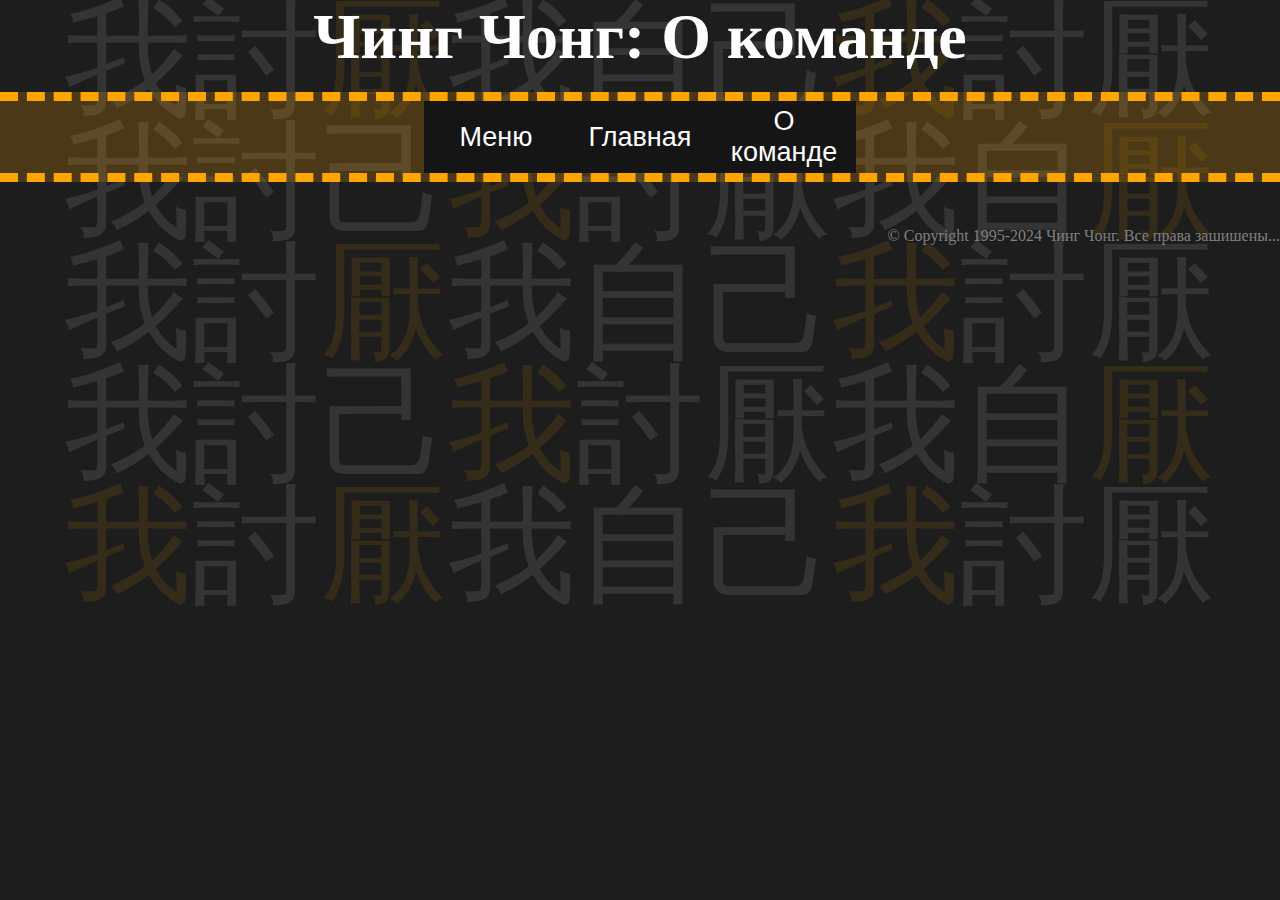
==== contacts.html @ c4dfdb1c "Начала работы над остальными страницами" ====
<!DOCTYPE html>
<html>
  <head>
    <title>Чинг Чонг</title>
    <link rel="stylesheet" href="css/contacts.css">

    <meta name="author" content="Bondarchuk D., Cherchenko A.">
  </head>

  <body> 
    <header id="header">
      <p id="bg">我討<span class="orange">厭</span>我自己<span class="orange">我</span>討厭
        我討己<span class="orange">我</span>討厭我自<span class="orange">厭</span>
        我討<span class="orange">厭</span>我自己<span class="orange">我</span>討厭
        我討己<span class="orange">我</span>討厭我自<span class="orange">厭</span>
        <span class="orange">我</span>討<span class="orange">厭</span>我自己<span class="orange">我</span>討厭
      </p>
      <h1 id="title">Чинг Чонг: О команде</h1>
      <!-- Панель навигации -->
      <div id="navmenu">
        <a href="menu.html"><button class="navbutton">Меню</button></a>
        <a href="index.html"><button class="navbutton">Главная</button></a>
        <a href="contacts.html"><button class="navbutton">О команде</button></a>
      </div>
    </header>
    <main>
      
    </main>


    <footer>
      © Copyright 1995-2024 Чинг Чонг.  Все права зашишены...
    </footer>

</body>
</html>
---- css/contacts.css ----
/* Теги */

body {
    background-color: #1d1d1d;
    margin: 0px;
}

hr {
    border-width: 2px;
    margin-top: 25px;
    margin-bottom: 25px;
    border-style: dashed;
    color: white;
}

footer {
    margin-top: 5vh;
    color: gray;
    float:right
}


/* Айди */

#bg {
    position: absolute;
    max-width:fit-content;
    text-align: center;
    margin: 0;
    font-size: 10vw;
    color: white;
    opacity: 10%;
    z-index: -1;
    line-height: 95%;
}
#title {
    text-align: center;
    color: white;
    margin:0;
    margin-bottom: 2vh;
    font-size: 5vi;
    min-width: 72px;
}

#navmenu {
    width: 100%;
    display: flex;

    justify-content: center;
    align-items: center;
    background-color: rgba(255, 166, 0, 0.2);
    border-bottom:1vh orange dashed;
    border-top:1vh orange dashed;
}

#menubutton {
    margin-left: -30px;
    display: flex;
    justify-content: center;
    align-items: center;
    padding-bottom: 5vh;
}


/* Классы */
.navbutton {
    height: 72px;
    width: 144px;
    font-size: 3vh;
    background-color: #151515;
    color: white;
    border: 0px;
}

.orange {
    color:orange;
}

.navbutton:hover {
    background-color: #282828; 
    animation: ButtonHover 0.4s 1 forwards;
}
/* Анимация кнопки при наведении мышкой */
@keyframes ButtonHover {
    to {
        color: orange;
    }
}
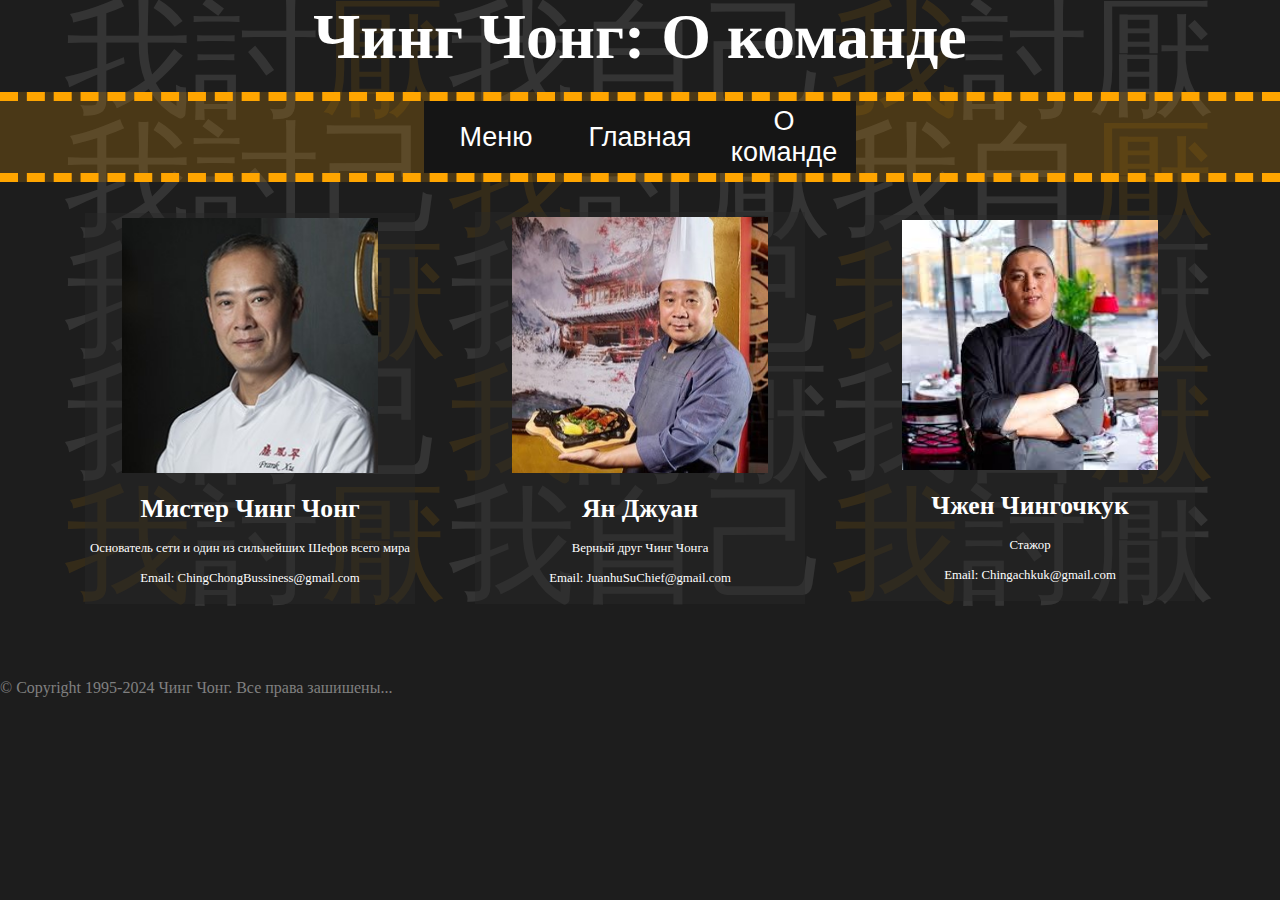
==== commit a0a32ba9: "Вторая страничка готова" ====
--- a/contacts.html
+++ b/contacts.html
@@ -17,14 +17,36 @@
       </p>
       <h1 id="title">Чинг Чонг: О команде</h1>
       <!-- Панель навигации -->
-      <div id="navmenu">
+      <nav id="navmenu">
         <a href="menu.html"><button class="navbutton">Меню</button></a>
         <a href="index.html"><button class="navbutton">Главная</button></a>
         <a href="contacts.html"><button class="navbutton">О команде</button></a>
-      </div>
+      </nav>
     </header>
     <main>
-      
+      <article id="cards">        
+        <div class="teamcard">
+          <img class="teamimg" src="img/team/MrJinJong.jpg">
+          <h1>Мистер Чинг Чонг</h1>
+          <p>Основатель сети и один из сильнейших Шефов всего мира <br><br>
+            Email: ChingChongBussiness@gmail.com
+          </p>
+        </div>
+        <div class="teamcard">
+          <img class="teamimg" src="img/team/Yan Juanhu.jpg">
+          <h1>Ян Джуан</h1>
+          <p>Верный друг Чинг Чонга <br><br>
+            Email: JuanhuSuChief@gmail.com
+          </p>
+        </div>
+        <div class="teamcard">
+          <img class="teamimg" src="img/team/Zhang Chingachkuk.jpg">
+          <h1>Чжен Чингочкук</h1>
+          <p>Стажор <br><br>
+            Email: Chingachkuk@gmail.com
+          </p>
+        </div>
+      </article>
     </main>
 
 
--- a/css/contacts.css
+++ b/css/contacts.css
@@ -2,6 +2,7 @@
 
 body {
     background-color: #1d1d1d;
+    color:white;
     margin: 0px;
 }
 
@@ -16,7 +17,7 @@
 footer {
     margin-top: 5vh;
     color: gray;
-    float:right
+    float:none;
 }
 
 
@@ -61,8 +62,41 @@
     padding-bottom: 5vh;
 }
 
+#cards {
+    display:flex;
+    justify-content: center;
+    align-items: center;
+}
+
+
 
 /* Классы */
+.teamcard {
+    width: 25vw;
+    background-color:#28282871;
+    text-align: center;
+    padding: 5px;
+    margin:30px;
+    float:left;
+    font-size: 1vw;
+}
+
+.teamcard:hover {
+    animation: CardHover 0.4s 1 forwards;
+}
+
+@keyframes CardHover {
+    to {
+        color: orange;
+        background-color:#282828;
+    }
+}
+
+.teamimg {
+    width: 20vw;
+}
+
+
 .navbutton {
     height: 72px;
     width: 144px;
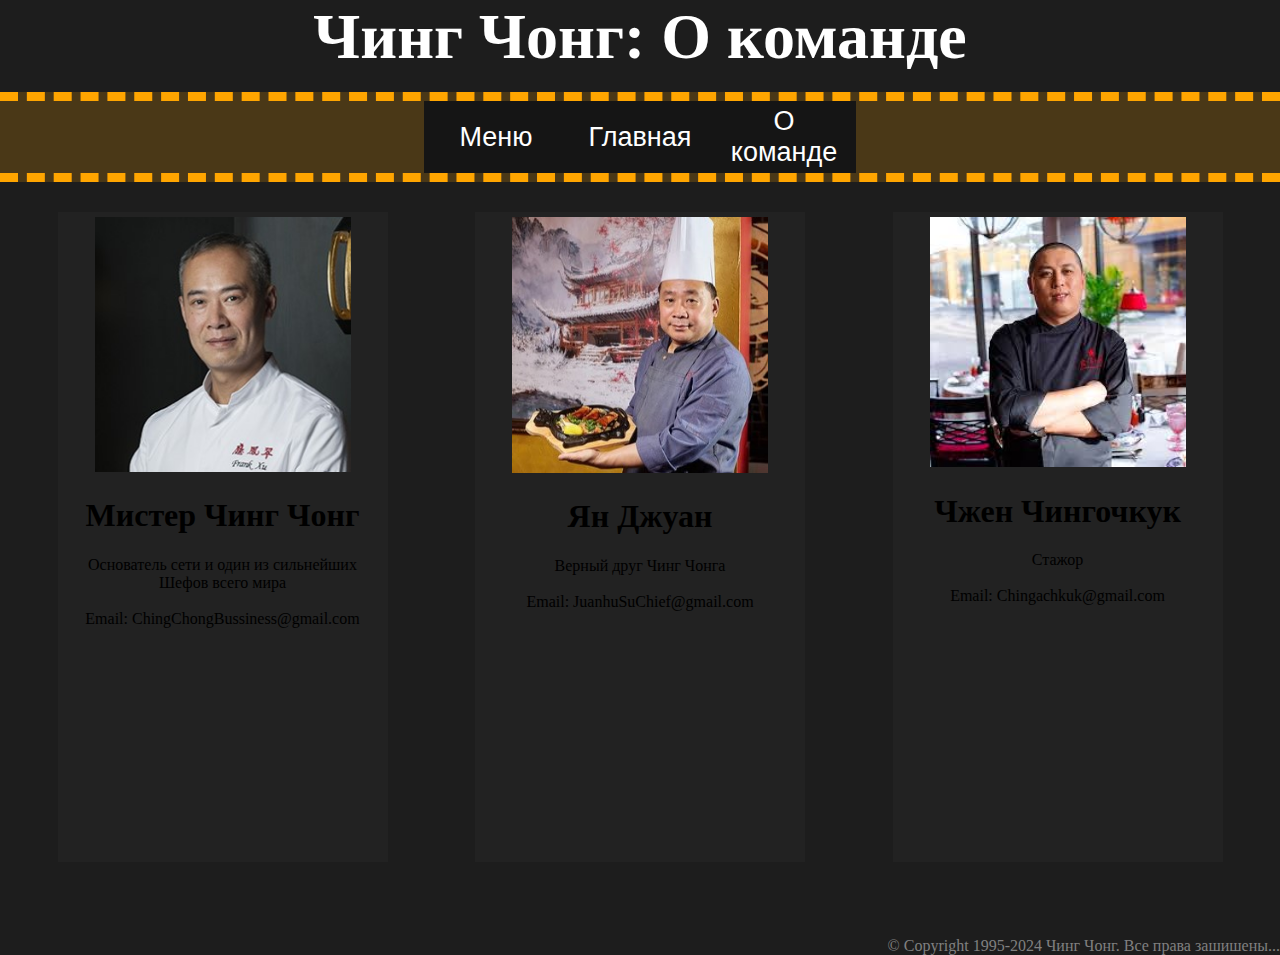
==== commit 30b5f333: "Полировка + Адаптивность (Finale)" ====
--- a/contacts.html
+++ b/contacts.html
@@ -9,12 +9,6 @@
 
   <body> 
     <header id="header">
-      <p id="bg">我討<span class="orange">厭</span>我自己<span class="orange">我</span>討厭
-        我討己<span class="orange">我</span>討厭我自<span class="orange">厭</span>
-        我討<span class="orange">厭</span>我自己<span class="orange">我</span>討厭
-        我討己<span class="orange">我</span>討厭我自<span class="orange">厭</span>
-        <span class="orange">我</span>討<span class="orange">厭</span>我自己<span class="orange">我</span>討厭
-      </p>
       <h1 id="title">Чинг Чонг: О команде</h1>
       <!-- Панель навигации -->
       <nav id="navmenu">
--- a/css/contacts.css
+++ b/css/contacts.css
@@ -1,122 +1,41 @@
-/* Теги */
-
-body {
-    background-color: #1d1d1d;
-    color:white;
-    margin: 0px;
-}
-
-hr {
-    border-width: 2px;
-    margin-top: 25px;
-    margin-bottom: 25px;
-    border-style: dashed;
-    color: white;
-}
-
-footer {
-    margin-top: 5vh;
-    color: gray;
-    float:none;
-}
-
-
+@import "main.css";
 /* Айди */
-
-#bg {
-    position: absolute;
-    max-width:fit-content;
-    text-align: center;
-    margin: 0;
-    font-size: 10vw;
-    color: white;
-    opacity: 10%;
-    z-index: -1;
-    line-height: 95%;
-}
-#title {
-    text-align: center;
-    color: white;
-    margin:0;
-    margin-bottom: 2vh;
-    font-size: 5vi;
-    min-width: 72px;
-}
-
-#navmenu {
-    width: 100%;
-    display: flex;
-
-    justify-content: center;
-    align-items: center;
-    background-color: rgba(255, 166, 0, 0.2);
-    border-bottom:1vh orange dashed;
-    border-top:1vh orange dashed;
-}
-
-#menubutton {
-    margin-left: -30px;
-    display: flex;
-    justify-content: center;
-    align-items: center;
-    padding-bottom: 5vh;
-}
-
 #cards {
     display:flex;
-    justify-content: center;
+    justify-content: space-evenly;
     align-items: center;
 }
-
-
 
 /* Классы */
 .teamcard {
     width: 25vw;
+    height: 50vw;
     background-color:#28282871;
     text-align: center;
     padding: 5px;
     margin:30px;
-    float:left;
-    font-size: 1vw;
-}
-
-.teamcard:hover {
-    animation: CardHover 0.4s 1 forwards;
-}
-
-@keyframes CardHover {
-    to {
-        color: orange;
-        background-color:#282828;
-    }
 }
 
 .teamimg {
     width: 20vw;
 }
 
-
-.navbutton {
-    height: 72px;
-    width: 144px;
-    font-size: 3vh;
-    background-color: #151515;
-    color: white;
-    border: 0px;
+.teamcard:hover {
+    animation: ButtonHover 0.4s 1 forwards;
 }
 
-.orange {
-    color:orange;
-}
+@media (orientation: portrait) {
+    #cards {
+        flex-direction: column;
+    }
+    .teamcard {
+        width: 40vh;
+        max-width: 95vw;
+        height: 80vh;
+    }
+    .teamimg {
+        width: 40vh;
+        max-width: 95vw;
+    }
 
-.navbutton:hover {
-    background-color: #282828; 
-    animation: ButtonHover 0.4s 1 forwards;
-}
-/* Анимация кнопки при наведении мышкой */
-@keyframes ButtonHover {
-    to {
-        color: orange;
-    }
-}
+}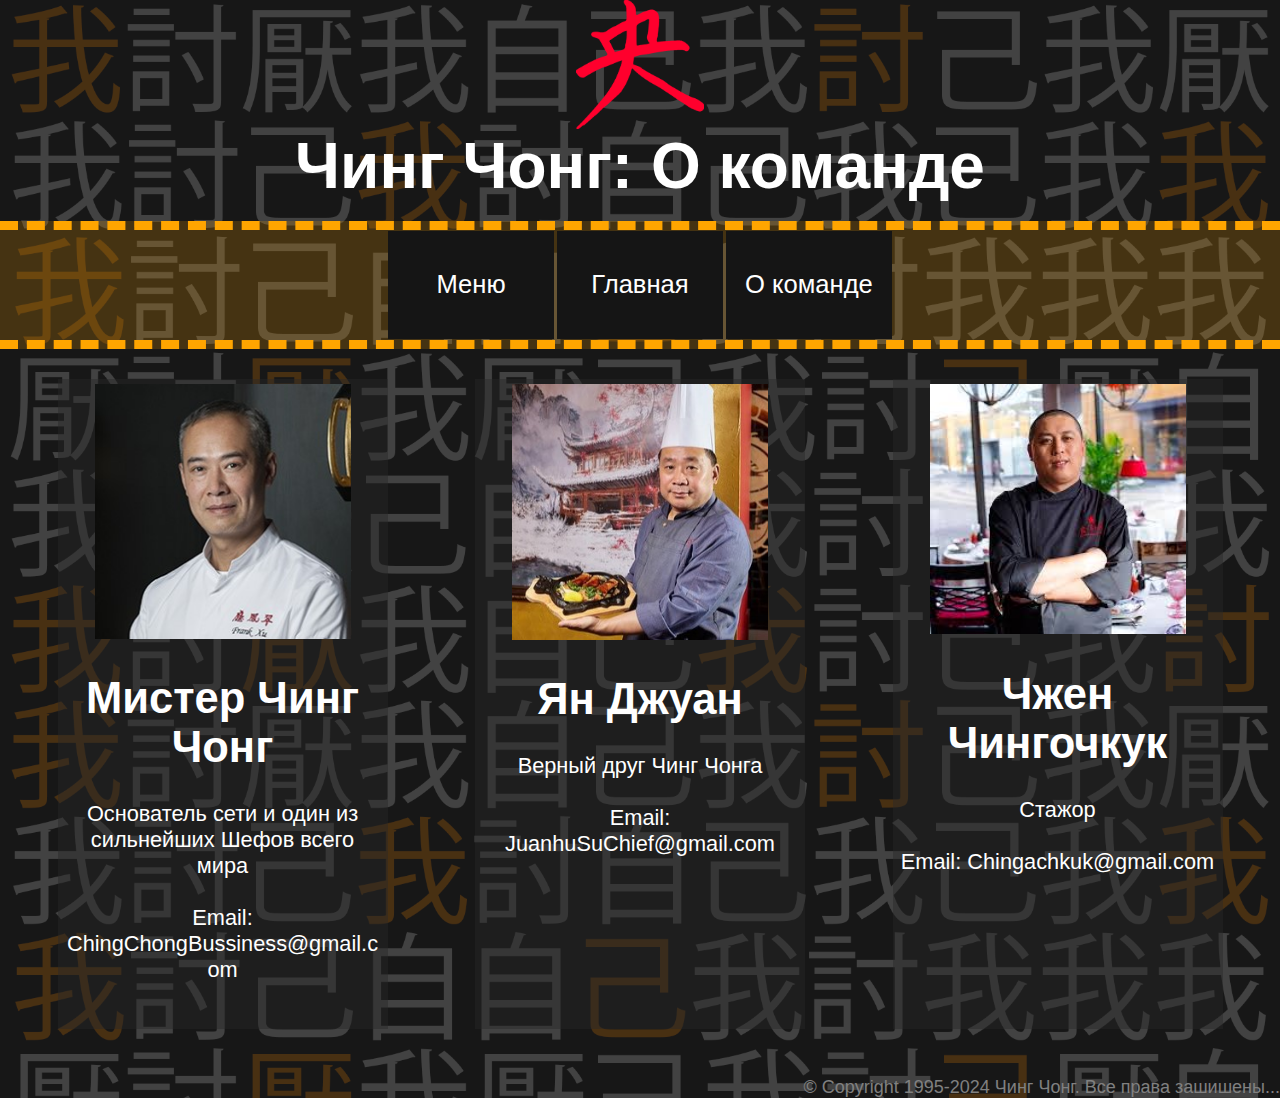
==== commit 33e0c80a: "Final Touches II" ====
--- a/contacts.html
+++ b/contacts.html
@@ -3,12 +3,16 @@
   <head>
     <title>Чинг Чонг</title>
     <link rel="stylesheet" href="css/contacts.css">
-
+    <meta charset="utf-8">
     <meta name="author" content="Bondarchuk D., Cherchenko A.">
+    <link rel="shortcut icon" href="img/Logo.webp">
   </head>
 
   <body> 
     <header id="header">
+      <div id="logo">
+        <img id="logoimg" src="img/Logo.webp">
+      </div>
       <h1 id="title">Чинг Чонг: О команде</h1>
       <!-- Панель навигации -->
       <nav id="navmenu">
@@ -45,7 +49,7 @@
 
 
     <footer>
-      © Copyright 1995-2024 Чинг Чонг.  Все права зашишены...
+      &#169; Copyright 1995-2024 Чинг Чонг.  Все права зашишены...
     </footer>
 
 </body>
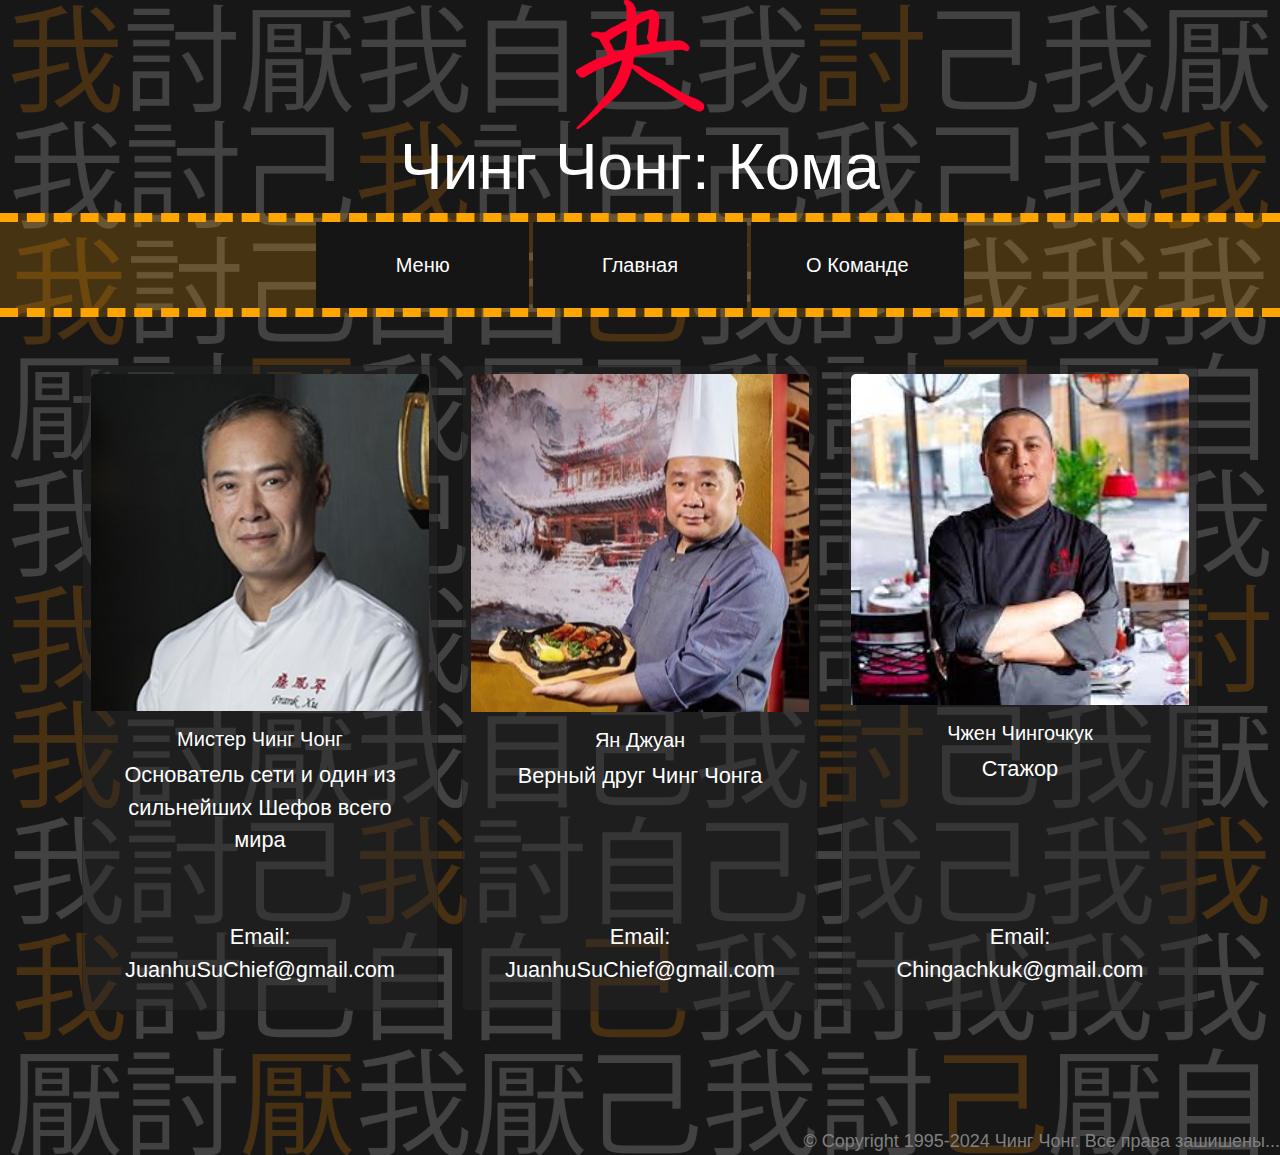
==== commit 883e6fc2: "Перепись под BS + Js" ====
--- a/contacts.html
+++ b/contacts.html
@@ -1,56 +1,86 @@
 <!DOCTYPE html>
 <html>
-  <head>
-    <title>Чинг Чонг</title>
-    <link rel="stylesheet" href="css/contacts.css">
-    <meta charset="utf-8">
-    <meta name="author" content="Bondarchuk D., Cherchenko A.">
-    <link rel="shortcut icon" href="img/Logo.webp">
-  </head>
 
-  <body> 
-    <header id="header">
-      <div id="logo">
-        <img id="logoimg" src="img/Logo.webp">
+<head>
+  <title>Чинг Чонг</title>
+  <meta charset="utf-8">
+  <meta name="author" content="Bondarchuk D., Cherchenko A.">
+  <link rel="shortcut icon" href="img/Logo.webp">
+  <link href="https://cdn.jsdelivr.net/npm/bootstrap@5.3.3/dist/css/bootstrap.min.css" rel="stylesheet"
+    integrity="sha384-QWTKZyjpPEjISv5WaRU9OFeRpok6YctnYmDr5pNlyT2bRjXh0JMhjY6hW+ALEwIH" crossorigin="anonymous" />
+  <link rel="stylesheet" href="css/contacts.css">
+</head>
+
+<body>
+  <header>
+    <img class="logo mx-auto d-block" src="img/Logo.webp" />
+    <h1 class="title text-center text-white">Чинг Чонг: Команда</h1>
+
+    <!-- Навбар с кнопками -->
+    <div class="container-fluid navmenu">
+      <!-- Делаю кнопки меньше и центрирую их -->
+      <div class="row gap-1 justify-content-center">
+        <a class="btn btn-main btn-lg col-md-2" href="menu.html" role="button">Меню</a>
+        <a class="btn btn-main btn-lg col-md-2" href="index.html" role="button">Главная</a>
+        <a class="btn btn-main btn-lg col-md-2" href="contacts.html" role="button">О Команде</a>
       </div>
-      <h1 id="title">Чинг Чонг: О команде</h1>
-      <!-- Панель навигации -->
-      <nav id="navmenu">
-        <a href="menu.html"><button class="navbutton">Меню</button></a>
-        <a href="index.html"><button class="navbutton">Главная</button></a>
-        <a href="contacts.html"><button class="navbutton">О команде</button></a>
-      </nav>
-    </header>
-    <main>
-      <article id="cards">        
-        <div class="teamcard">
-          <img class="teamimg" src="img/team/MrJinJong.jpg">
-          <h1>Мистер Чинг Чонг</h1>
-          <p>Основатель сети и один из сильнейших Шефов всего мира <br><br>
-            Email: ChingChongBussiness@gmail.com
-          </p>
+    </div>
+  </header>
+
+  <main>
+    <article>
+      <div class="container my-5">
+        <div class="row justify-content-center">
+          <!-- Карточка 1 -->
+          <div class="col-9 col-md-6 col-lg-4 mb-4 d-flex justify-content-center">
+            <div class="card p-2">
+              <img src="img/team/MrJinJong.jpg" class="card-img-top" alt="Фото человека">
+              <div class="card-body text-center">
+                <h5 class="card-title">Мистер Чинг Чонг</h5>
+                <p class="card-text">Основатель сети и один из сильнейших Шефов всего мира</p>
+                <p class="card-text email">Email: JuanhuSuChief@gmail.com</p>
+              </div>
+            </div>
+          </div>
+
+          <!-- Карточка 2 -->
+          <div class="col-9 col-md-6 col-lg-4 mb-4 d-flex justify-content-center">
+            <div class="card p-2">
+              <img src="img/team/Yan Juanhu.jpg" class="card-img-top" alt="Фото человека">
+              <div class="card-body text-center">
+                <h5 class="card-title">Ян Джуан</h5>
+                <p class="card-text">Верный друг Чинг Чонга</p>
+                <p class="card-text email">Email: JuanhuSuChief@gmail.com</p>
+              </div>
+            </div>
+          </div>
+
+          <!-- Карточка 3 -->
+          <div class="col-9 col-md-6 col-lg-4 mb-4 d-flex justify-content-center">
+            <div class="card p-2">
+              <img src="img/team/Zhang Chingachkuk.jpg" class="card-img-top" alt="Фото человека">
+              <div class="card-body text-center">
+                <h5 class="card-title">Чжен Чингочкук</h5>
+                <p class="card-text">Стажор</p>
+                <p class="card-text email">Email: Chingachkuk@gmail.com</p>
+              </div>
+            </div>
+          </div>
         </div>
-        <div class="teamcard">
-          <img class="teamimg" src="img/team/Yan Juanhu.jpg">
-          <h1>Ян Джуан</h1>
-          <p>Верный друг Чинг Чонга <br><br>
-            Email: JuanhuSuChief@gmail.com
-          </p>
-        </div>
-        <div class="teamcard">
-          <img class="teamimg" src="img/team/Zhang Chingachkuk.jpg">
-          <h1>Чжен Чингочкук</h1>
-          <p>Стажор <br><br>
-            Email: Chingachkuk@gmail.com
-          </p>
-        </div>
-      </article>
-    </main>
+      </div>
+    </article>
+
+  </main>
 
 
-    <footer>
-      &#169; Copyright 1995-2024 Чинг Чонг.  Все права зашишены...
-    </footer>
+  <footer>
+    &#169; Copyright 1995-2024 Чинг Чонг. Все права зашишены...
+  </footer>
 
+  <script src="https://cdn.jsdelivr.net/npm/bootstrap@5.3.3/dist/js/bootstrap.bundle.min.js"
+    integrity="sha384-YvpcrYf0tY3lHB60NNkmXc5s9fDVZLESaAA55NDzOxhy9GkcIdslK1eN7N6jIeHz"
+    crossorigin="anonymous"></script>
+  <script src="js/TitleAnim.js"></script>
 </body>
+
 </html>--- a/css/contacts.css
+++ b/css/contacts.css
@@ -1,41 +1,22 @@
 @import "main.css";
 /* Айди */
-#cards {
-    display:flex;
-    justify-content: space-evenly;
-    align-items: center;
+
+/* Классы */
+.card {
+    color:white;
+    background-color:#28282871;
 }
 
-/* Классы */
-.teamcard {
-    width: 25vw;
-    height: 50vw;
-    background-color:#28282871;
-    text-align: center;
-    padding: 5px;
-    margin:30px;
+.card-body {
+    display: flex;
+    flex-direction: column;
 }
 
-.teamimg {
-    width: 20vw;
+.email {
+    padding-top: 3rem;
+    margin-top: auto;
 }
 
-.teamcard:hover {
+.card:hover {
     animation: ButtonHover 0.4s 1 forwards;
-}
-
-@media (orientation: portrait) {
-    #cards {
-        flex-direction: column;
-    }
-    .teamcard {
-        width: 40vh;
-        max-width: 95vw;
-        height: 80vh;
-    }
-    .teamimg {
-        width: 40vh;
-        max-width: 95vw;
-    }
-
 }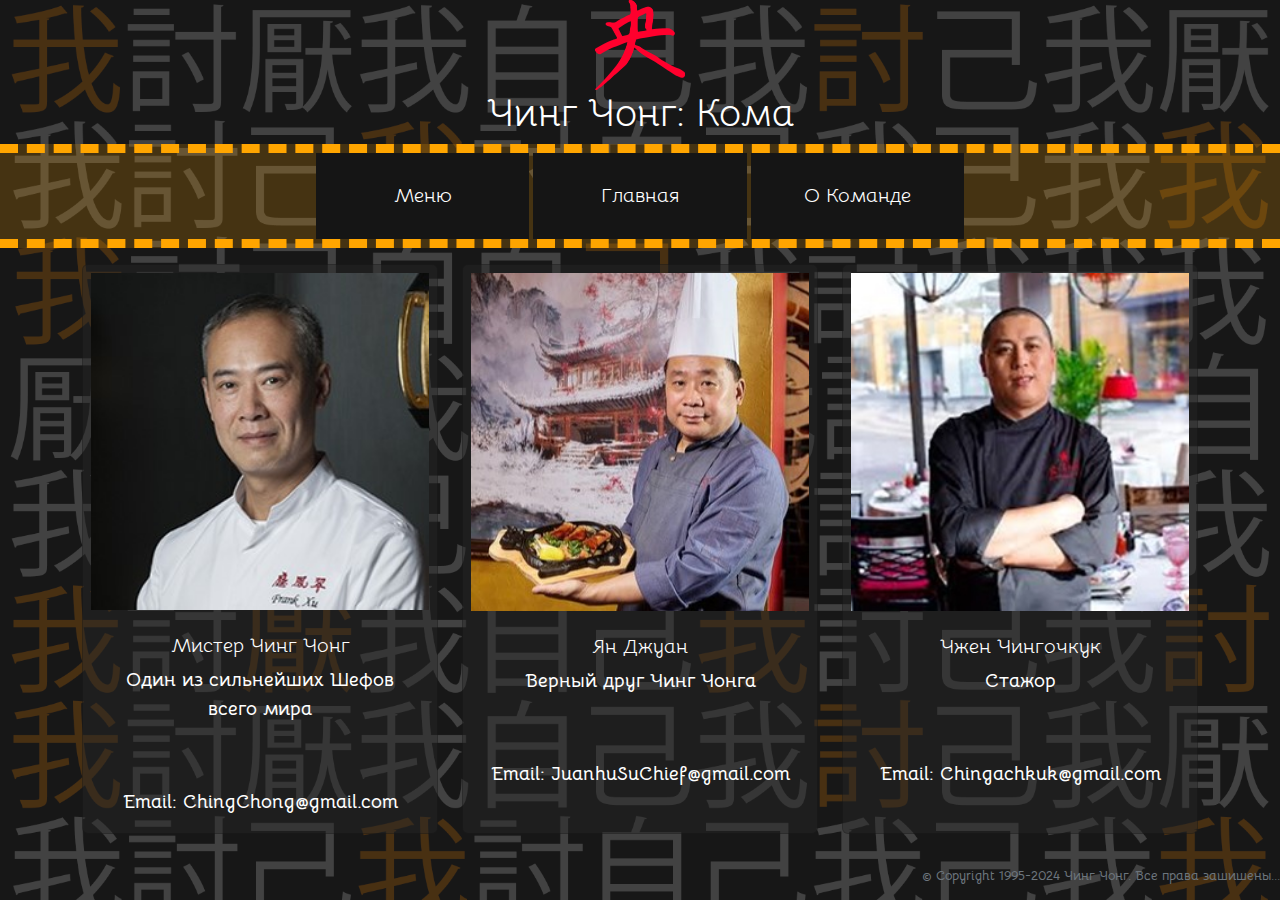
==== commit a27a8095: "Снова перепись тут и там" ====
--- a/contacts.html
+++ b/contacts.html
@@ -3,12 +3,18 @@
 
 <head>
   <title>Чинг Чонг</title>
-  <meta charset="utf-8">
-  <meta name="author" content="Bondarchuk D., Cherchenko A.">
-  <link rel="shortcut icon" href="img/Logo.webp">
+  <meta charset="utf-8" />
+  <meta name="author" content="Bondarchuk D., Cherchenko A." />
+  <meta name="viewport" content="width=device-width, initial-scale=1" />
+  <link rel="shortcut icon" href="img/Logo.webp" />
   <link href="https://cdn.jsdelivr.net/npm/bootstrap@5.3.3/dist/css/bootstrap.min.css" rel="stylesheet"
     integrity="sha384-QWTKZyjpPEjISv5WaRU9OFeRpok6YctnYmDr5pNlyT2bRjXh0JMhjY6hW+ALEwIH" crossorigin="anonymous" />
   <link rel="stylesheet" href="css/contacts.css">
+
+  <!-- Кастомный шрифт -->
+  <style>
+    @import url('https://fonts.googleapis.com/css2?family=Bellota:wght@300;400;700&display=swap');
+  </style>
 </head>
 
 <body>
@@ -20,52 +26,53 @@
     <div class="container-fluid navmenu">
       <!-- Делаю кнопки меньше и центрирую их -->
       <div class="row gap-1 justify-content-center">
-        <a class="btn btn-main btn-lg col-md-2" href="menu.html" role="button">Меню</a>
-        <a class="btn btn-main btn-lg col-md-2" href="index.html" role="button">Главная</a>
-        <a class="btn btn-main btn-lg col-md-2" href="contacts.html" role="button">О Команде</a>
+        <a class="btn btn-main btn-lg col-lg-2" href="menu.html" role="button">Меню</a>
+        <a class="btn btn-main btn-lg col-lg-2" href="index.html" role="button">Главная</a>
+        <a class="btn btn-main btn-lg col-lg-2" href="contacts.html" role="button">О Команде</a>
       </div>
     </div>
   </header>
 
   <main>
     <article>
-      <div class="container my-5">
-        <div class="row justify-content-center">
+      <div class="container py-3">
+        <div class="row">
           <!-- Карточка 1 -->
-          <div class="col-9 col-md-6 col-lg-4 mb-4 d-flex justify-content-center">
-            <div class="card p-2">
-              <img src="img/team/MrJinJong.jpg" class="card-img-top" alt="Фото человека">
-              <div class="card-body text-center">
+          <div class="col-md-4">
+            <div class="card h-100">
+              <img src="img/team/MrJinJong.jpg" class="card-img-top p-2" alt="ChingChong">
+              <div class="card-body">
                 <h5 class="card-title">Мистер Чинг Чонг</h5>
-                <p class="card-text">Основатель сети и один из сильнейших Шефов всего мира</p>
-                <p class="card-text email">Email: JuanhuSuChief@gmail.com</p>
+                <p class="card-text">Oдин из сильнейших Шефов всего мира</p>
+                <p class="card-text pt-5">Email: ChingChong@gmail.com</p>
               </div>
             </div>
           </div>
 
           <!-- Карточка 2 -->
-          <div class="col-9 col-md-6 col-lg-4 mb-4 d-flex justify-content-center">
-            <div class="card p-2">
-              <img src="img/team/Yan Juanhu.jpg" class="card-img-top" alt="Фото человека">
-              <div class="card-body text-center">
+          <div class="col-md-4">
+            <div class="card h-100">
+              <img src="img/team/Yan Juanhu.jpg" class="card-img-top p-2" alt="ChingChong">
+              <div class="card-body">
                 <h5 class="card-title">Ян Джуан</h5>
                 <p class="card-text">Верный друг Чинг Чонга</p>
-                <p class="card-text email">Email: JuanhuSuChief@gmail.com</p>
+                <p class="card-text pt-5">Email: JuanhuSuChief@gmail.com</p>
               </div>
             </div>
           </div>
 
           <!-- Карточка 3 -->
-          <div class="col-9 col-md-6 col-lg-4 mb-4 d-flex justify-content-center">
-            <div class="card p-2">
-              <img src="img/team/Zhang Chingachkuk.jpg" class="card-img-top" alt="Фото человека">
-              <div class="card-body text-center">
+          <div class="col-md-4">
+            <div class="card h-100">
+              <img src="img/team/Zhang Chingachkuk.jpg" class="card-img-top p-2" alt="ChingChong">
+              <div class="card-body justify-content-between">
                 <h5 class="card-title">Чжен Чингочкук</h5>
                 <p class="card-text">Стажор</p>
-                <p class="card-text email">Email: Chingachkuk@gmail.com</p>
+                <p class="card-text pt-5">Email: Chingachkuk@gmail.com</p>
               </div>
             </div>
           </div>
+
         </div>
       </div>
     </article>
@@ -73,7 +80,7 @@
   </main>
 
 
-  <footer>
+  <footer class="text-secondary text-end pt-3">
     &#169; Copyright 1995-2024 Чинг Чонг. Все права зашишены...
   </footer>
 
--- a/css/contacts.css
+++ b/css/contacts.css
@@ -1,20 +1,15 @@
 @import "main.css";
-/* Айди */
 
 /* Классы */
 .card {
     color:white;
     background-color:#28282871;
+    /* padding: 2%; */
 }
 
 .card-body {
-    display: flex;
-    flex-direction: column;
-}
-
-.email {
-    padding-top: 3rem;
-    margin-top: auto;
+    text-align: center;
+    /* padding-bottom: 10vh; */
 }
 
 .card:hover {
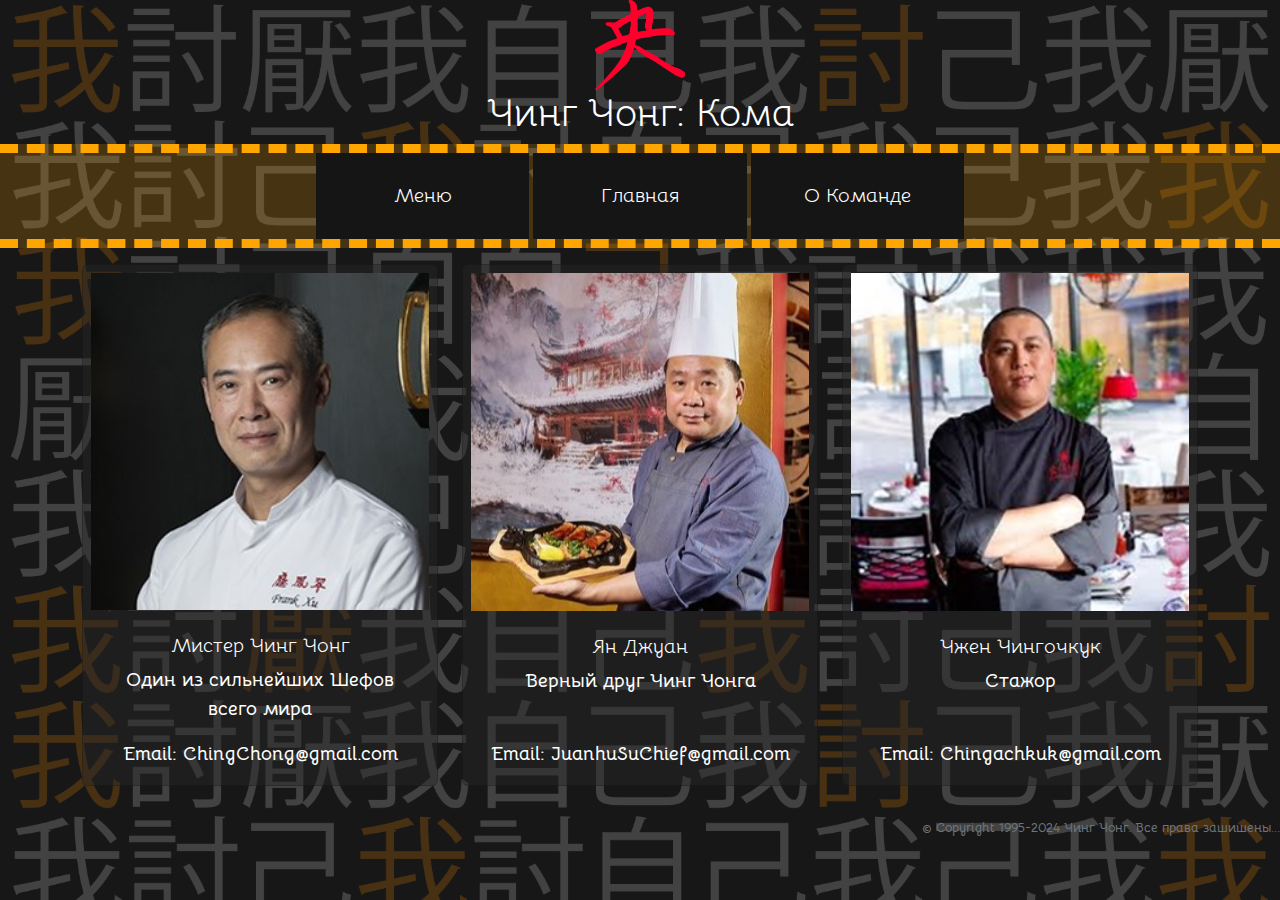
==== commit 404f4df7: "Нижний текст карточек прилегает к низу" ====
--- a/contacts.html
+++ b/contacts.html
@@ -36,39 +36,39 @@
   <main>
     <article>
       <div class="container py-3">
-        <div class="row">
+        <div class="row justify-content-center">
           <!-- Карточка 1 -->
-          <div class="col-md-4">
+          <div class="col-md-4 col-sm-6 col-8">
             <div class="card h-100">
               <img src="img/team/MrJinJong.jpg" class="card-img-top p-2" alt="ChingChong">
-              <div class="card-body">
+              <div class="card-body d-flex flex-column">
                 <h5 class="card-title">Мистер Чинг Чонг</h5>
                 <p class="card-text">Oдин из сильнейших Шефов всего мира</p>
-                <p class="card-text pt-5">Email: ChingChong@gmail.com</p>
+                <p class="card-text mt-auto">Email: ChingChong@gmail.com</p>
               </div>
             </div>
           </div>
 
           <!-- Карточка 2 -->
-          <div class="col-md-4">
+          <div class="col-md-4 col-sm-6 col-8">
             <div class="card h-100">
               <img src="img/team/Yan Juanhu.jpg" class="card-img-top p-2" alt="ChingChong">
-              <div class="card-body">
+              <div class="card-body d-flex flex-column">
                 <h5 class="card-title">Ян Джуан</h5>
                 <p class="card-text">Верный друг Чинг Чонга</p>
-                <p class="card-text pt-5">Email: JuanhuSuChief@gmail.com</p>
+                <p class="card-text mt-auto">Email: JuanhuSuChief@gmail.com</p>
               </div>
             </div>
           </div>
 
           <!-- Карточка 3 -->
-          <div class="col-md-4">
+          <div class="col-md-4 col-sm-6  col-8">
             <div class="card h-100">
               <img src="img/team/Zhang Chingachkuk.jpg" class="card-img-top p-2" alt="ChingChong">
-              <div class="card-body justify-content-between">
+              <div class="card-body d-flex flex-column">
                 <h5 class="card-title">Чжен Чингочкук</h5>
                 <p class="card-text">Стажор</p>
-                <p class="card-text pt-5">Email: Chingachkuk@gmail.com</p>
+                <p class="card-text mt-auto">Email: Chingachkuk@gmail.com</p>
               </div>
             </div>
           </div>
